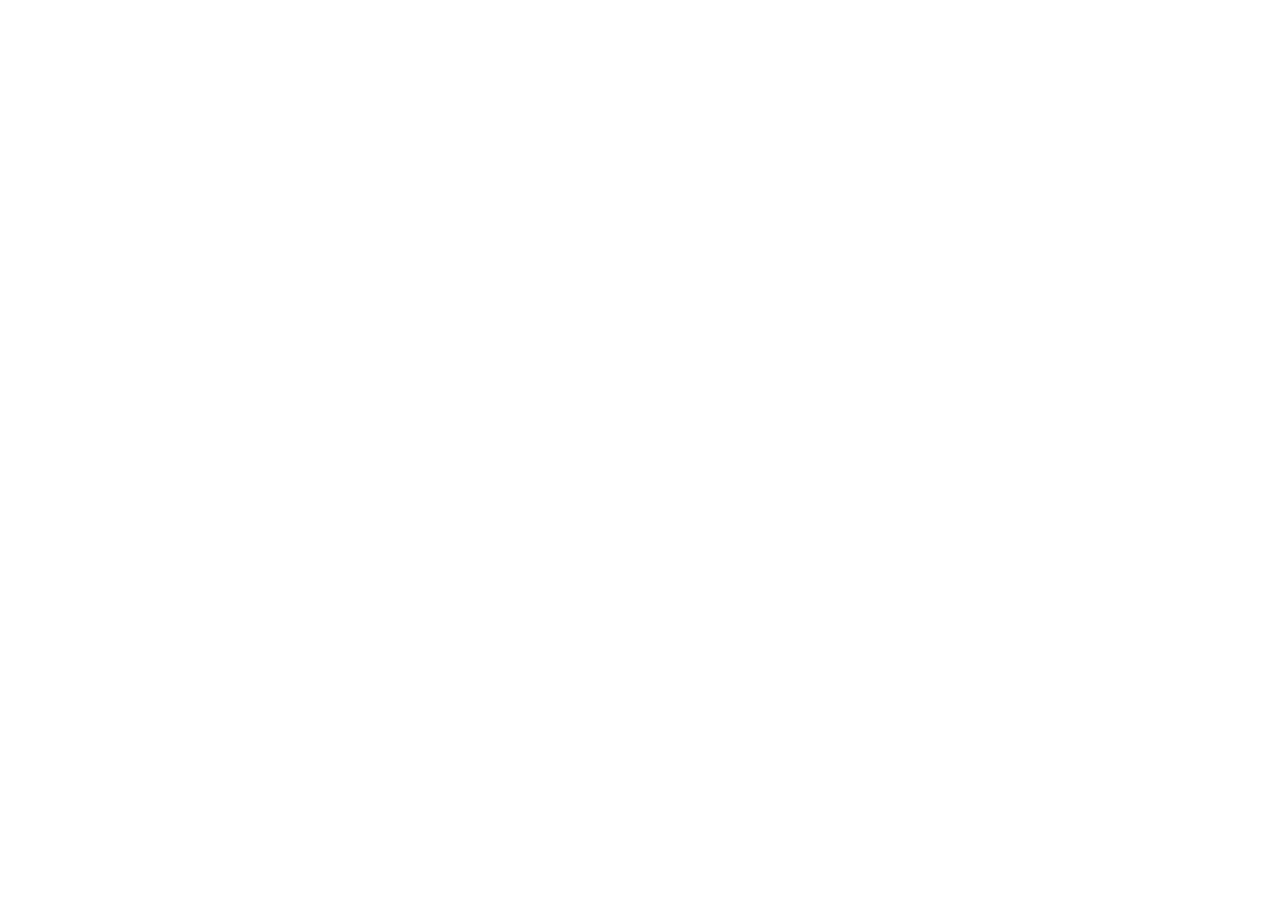
==== causeandeffects.html @ 4f7131c3 "q34yt" ====
<!DOCTYPE html>
<html lang="en">
<head>
    <meta charset="UTF-8">
    <meta name="viewport" content="width=device-width, initial-scale=1.0">
    <title>Document</title>
</head>
<body>
    
</body>
</html>
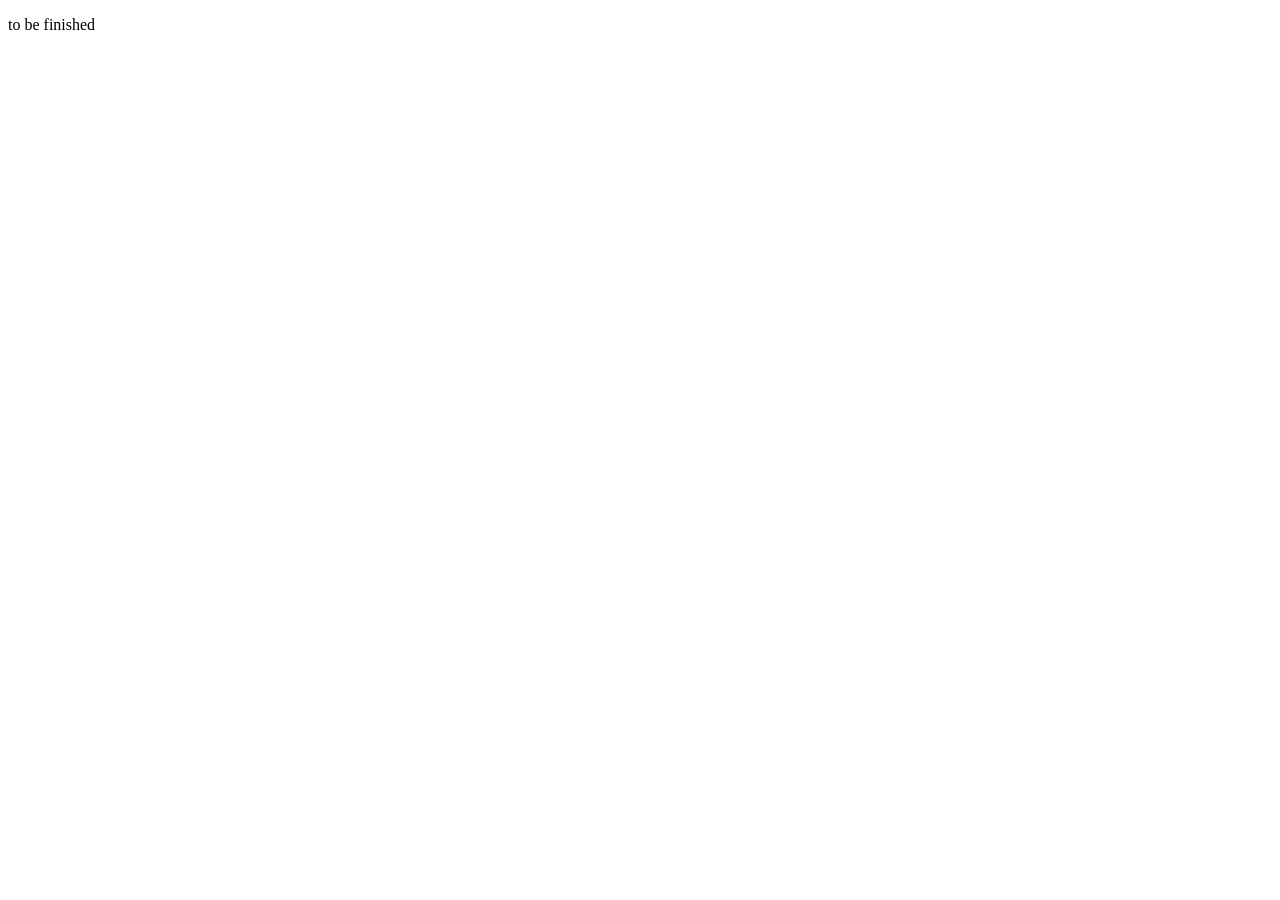
==== commit d6b2e355: "pqiefh" ====
--- a/causeandeffects.html
+++ b/causeandeffects.html
@@ -6,6 +6,6 @@
     <title>Document</title>
 </head>
 <body>
-    
+    <p>to be finished</p>
 </body>
 </html>
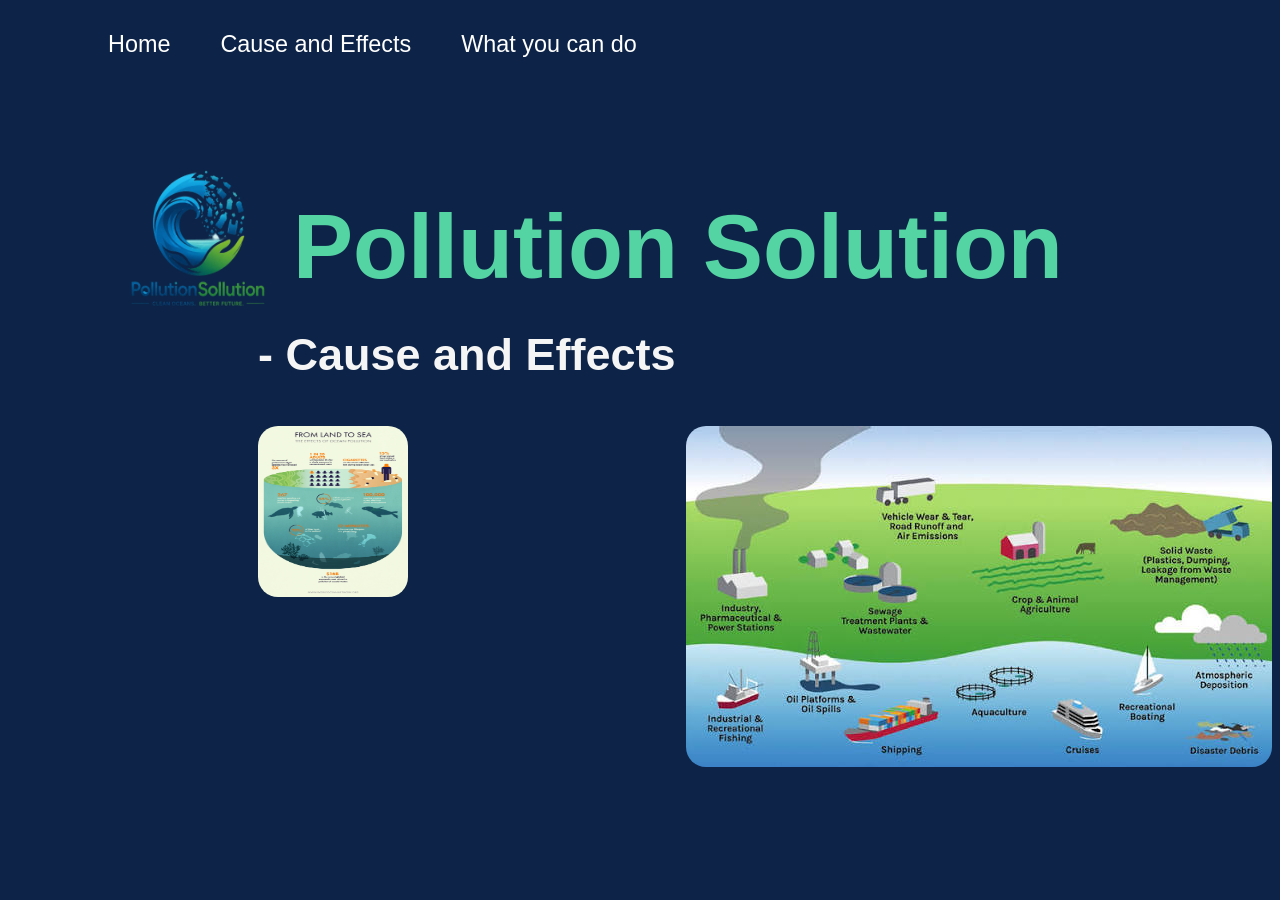
==== commit 03c1a148: "asthaeth" ====
--- a/causeandeffects.html
+++ b/causeandeffects.html
@@ -2,10 +2,25 @@
 <html lang="en">
 <head>
     <meta charset="UTF-8">
-    <meta name="viewport" content="width=device-width, initial-scale=1.0">
-    <title>Document</title>
+    <meta name="viewport" content="width=, initial-scale=1.0">
+    <link rel="stylesheet" href="style.css">
+    <title>PollutionSolution - C&E</title>
+    <link rel="icon" type="image/png" href="logo2.png">
 </head>
 <body>
-    <p>to be finished</p>
-</body>
-</html>+     <div class="links">
+    <h3><a href="index.html">Home</a></h3>
+    <h3><a href="causeandeffects.html">Cause and Effects</a></h3>
+    <h3><a href="whatcanyoudo.html">What you can do</a></h3>
+    </div>
+    <br><br> <br>
+    <div class="header">
+    <img class="logo" src="logo2.png">
+    <h1>Pollution Solution</h1>
+    </div>
+    <p class="text2">- Cause and Effects</p>
+    <div class="diagramgrid">
+    <img src="causeandeffects.png" alt="diagram" class="diagram">
+    <img src="diagram2.jpg" alt="diagram" class="diagram2">
+    </div>
+</body>
--- a/style.css
+++ b/style.css
@@ -0,0 +1,155 @@
+.links{
+    font-size: 20px;
+    display: flex;
+    gap: 50px;
+    margin-left: 100px;
+}
+body{
+    background-color: #0D2448;
+}
+.logo{
+    width: 200px;
+    margin-left: 200px;
+    height: auto;
+    
+    
+    
+}
+h1{
+    font-size: 90px;
+    color: #55D4A3;
+    font-weight: 700;
+
+   
+    
+}
+a{
+    color: white;
+    text-decoration: none;
+    font-weight: 400;
+}
+.text1{
+    margin-left: 110px;
+    margin-top: -10px;
+    width: 50%;
+    color: whitesmoke;
+    font-size: 25px;
+   
+}
+.header{
+    display: flex;
+    margin-left: -115px;
+}
+.hero{
+    width: 90%;
+    height: 350px;
+    object-fit: cover;
+    border-radius: 20px;
+    margin-left: 100px;
+
+
+    
+     
+}
+body{
+    font-family: Arial, Helvetica, sans-serif;
+    padding: 0;
+}
+
+.fish{
+    margin-top: -500px;
+    margin-left: 1300px;
+    scale: 60%;
+    border-radius: 30px;
+}
+a:hover{
+    color: #55D4A3;
+    text-decoration: underline;
+}
+.column{
+    display: grid;
+    grid-template-columns: 1fr 1fr 1fr;
+    column-gap: 8px;
+
+
+}
+.img1{
+    scale: 50%;
+    border-radius: 30px;
+    margin-top: -200px;
+    margin-left: -25px;
+
+}
+.img2{
+    width: 250px;
+    height: 455px;
+    border-radius: 30px;
+    margin-top: 20px;
+    margin-left: 700px;
+}
+.img3{
+    width: 250px;
+    height: 455px;
+    border-radius: 30px;
+    margin-top: 20px;
+    margin-left: -1060px;
+}
+.homeinfo{
+    color: whitesmoke;
+    font-size: 25px;
+    margin-top: 50px;
+    max-width: 30ch;
+
+
+
+}
+strong{
+    color: #55D4A3;
+    
+}
+.info{
+    display: flex;
+    gap: 60px;
+}
+footer{
+    background-color: #55D4A3;
+    height: 100px;
+    color: whitesmoke;
+    font-size: 50px;
+    font-weight: 700;
+    text-align: center;
+    text-decoration: underline;
+    width: 95%;
+    border-radius: 20px;
+    margin-left: 40px;
+}
+.footerinfo{
+    font-size: 15px;
+}
+.text2{
+    margin-left: 250px;
+    margin-top: -30px;
+    width: 50%;
+    color: whitesmoke;
+    font-size: 45px;
+    font-weight: 700;
+
+
+}
+.diagram{
+    border-radius: 20px;
+    margin-left: 250px;
+    height: 50%;
+    width: 35%;
+}
+.diagram2{
+    border-radius: 20px;
+    margin-left: 250px;
+
+}
+.diagramgrid{
+    display: grid;
+    grid-template-columns: 1fr 1fr;
+
+
+}
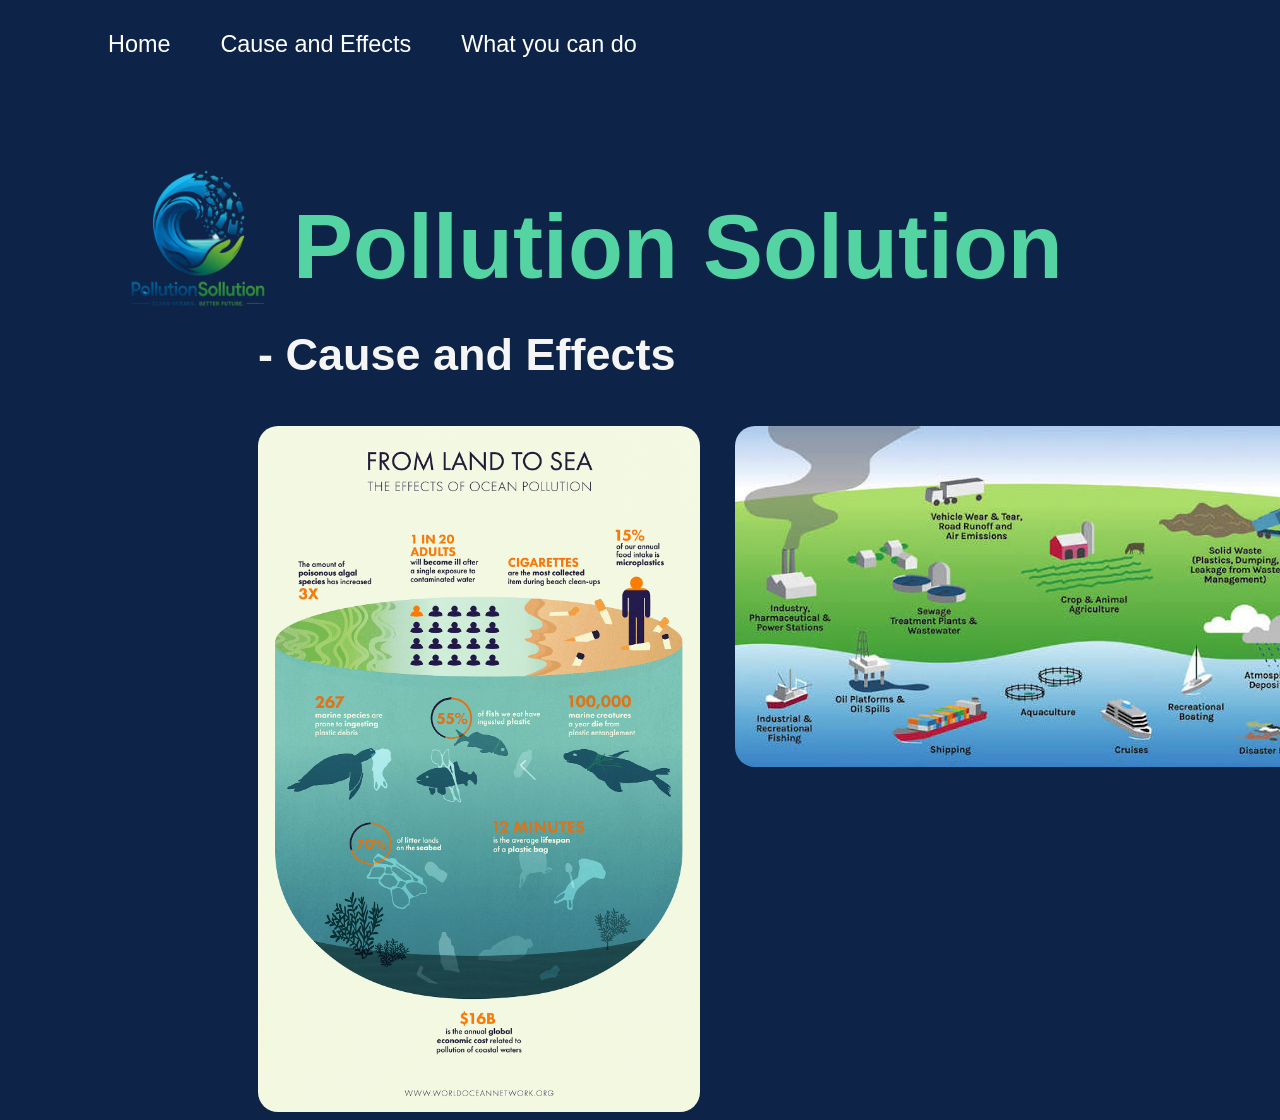
==== commit b51c6573: "urgvqoeuvhqeuhcviwjch" ====
--- a/causeandeffects.html
+++ b/causeandeffects.html
@@ -9,18 +9,18 @@
 </head>
 <body>
      <div class="links">
-    <h3><a href="index.html">Home</a></h3>
-    <h3><a href="causeandeffects.html">Cause and Effects</a></h3>
-    <h3><a href="whatcanyoudo.html">What you can do</a></h3>
+        <h3><a href="index.html">Home</a></h3>
+        <h3><a href="causeandeffects.html">Cause and Effects</a></h3>
+        <h3><a href="whatcanyoudo.html">What you can do</a></h3>
     </div>
     <br><br> <br>
     <div class="header">
-    <img class="logo" src="logo2.png">
-    <h1>Pollution Solution</h1>
+        <img class="logo" src="logo2.png">
+        <h1>Pollution Solution</h1>
     </div>
     <p class="text2">- Cause and Effects</p>
-    <div class="diagramgrid">
-    <img src="causeandeffects.png" alt="diagram" class="diagram">
-    <img src="diagram2.jpg" alt="diagram" class="diagram2">
+    <div class="diagraminline">
+        <img src="causeandeffects.png" alt="diagram" class="diagram">
+        <img src="diagram2.jpg" alt="diagram" class="diagram2">
     </div>
 </body>
--- a/style.css
+++ b/style.css
@@ -144,12 +144,9 @@
 }
 .diagram2{
     border-radius: 20px;
-    margin-left: 250px;
-
+    margin-left: 35px;
 }
-.diagramgrid{
-    display: grid;
-    grid-template-columns: 1fr 1fr;
-
-
-}+.diagraminline{
+    display: flex;
+    align-items: flex-start;
+}
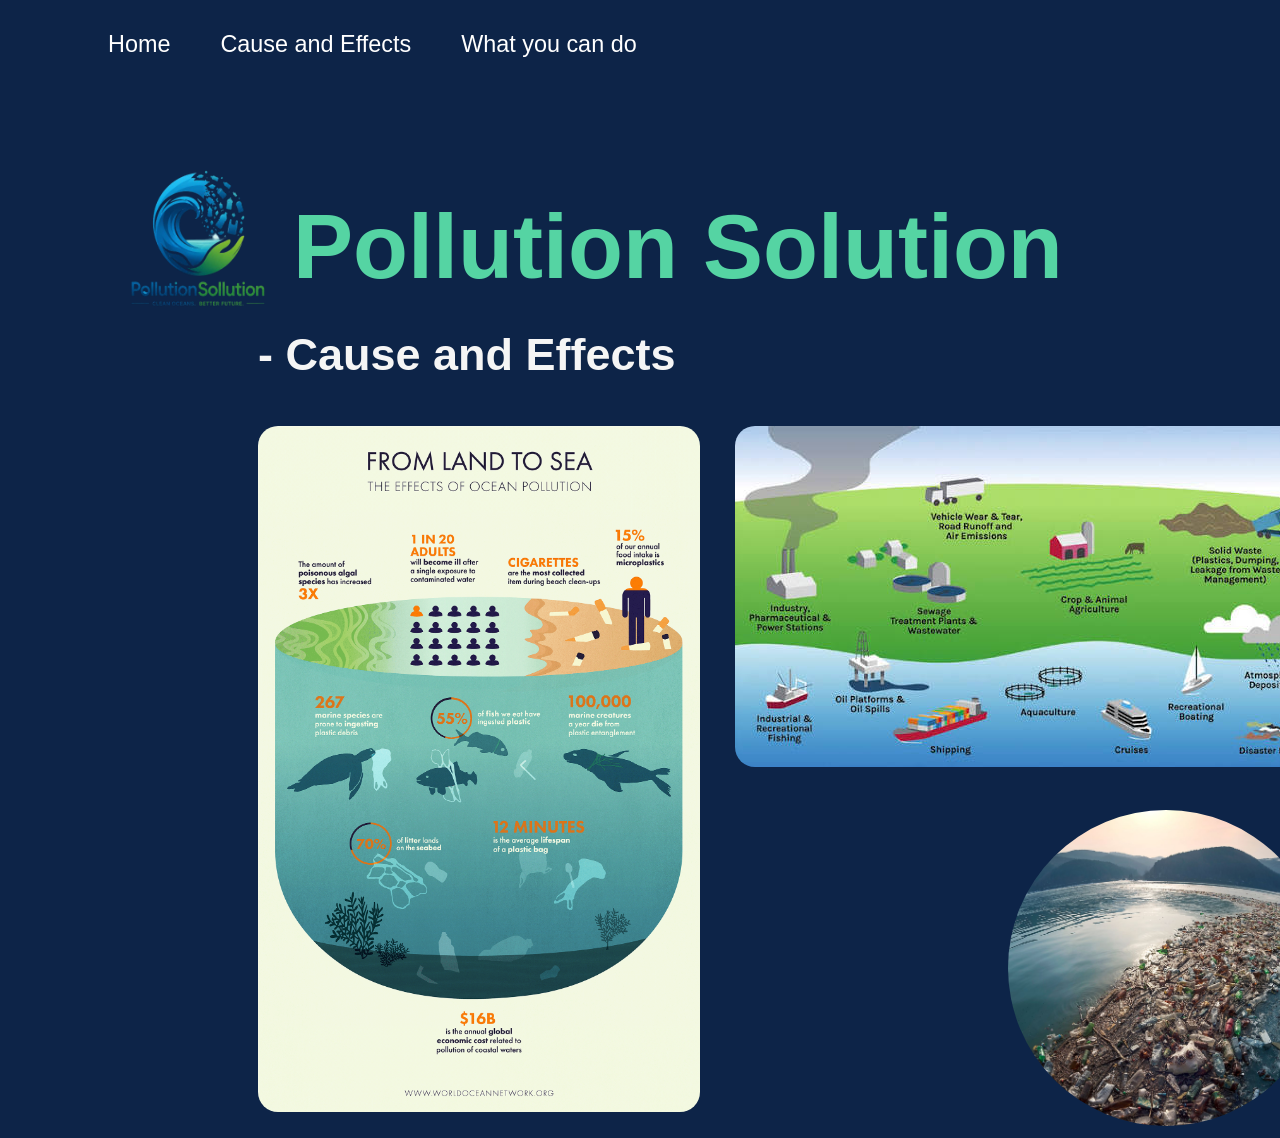
==== commit 28ce6c69: "R8" ====
--- a/causeandeffects.html
+++ b/causeandeffects.html
@@ -23,4 +23,5 @@
         <img src="causeandeffects.png" alt="diagram" class="diagram">
         <img src="diagram2.jpg" alt="diagram" class="diagram2">
     </div>
+    <img src="circle.jpg" alt="" class="circle">
 </body>
--- a/style.css
+++ b/style.css
@@ -145,8 +145,19 @@
 .diagram2{
     border-radius: 20px;
     margin-left: 35px;
+    padding: 0;
 }
 .diagraminline{
     display: flex;
     align-items: flex-start;
 }
+.circle{
+    width: 25%;
+    aspect-ratio: 1 / 1;
+    border-radius: 50%;
+    object-fit: cover;
+    margin-left: 1000px;
+    margin-top: -1100px;
+
+
+}
